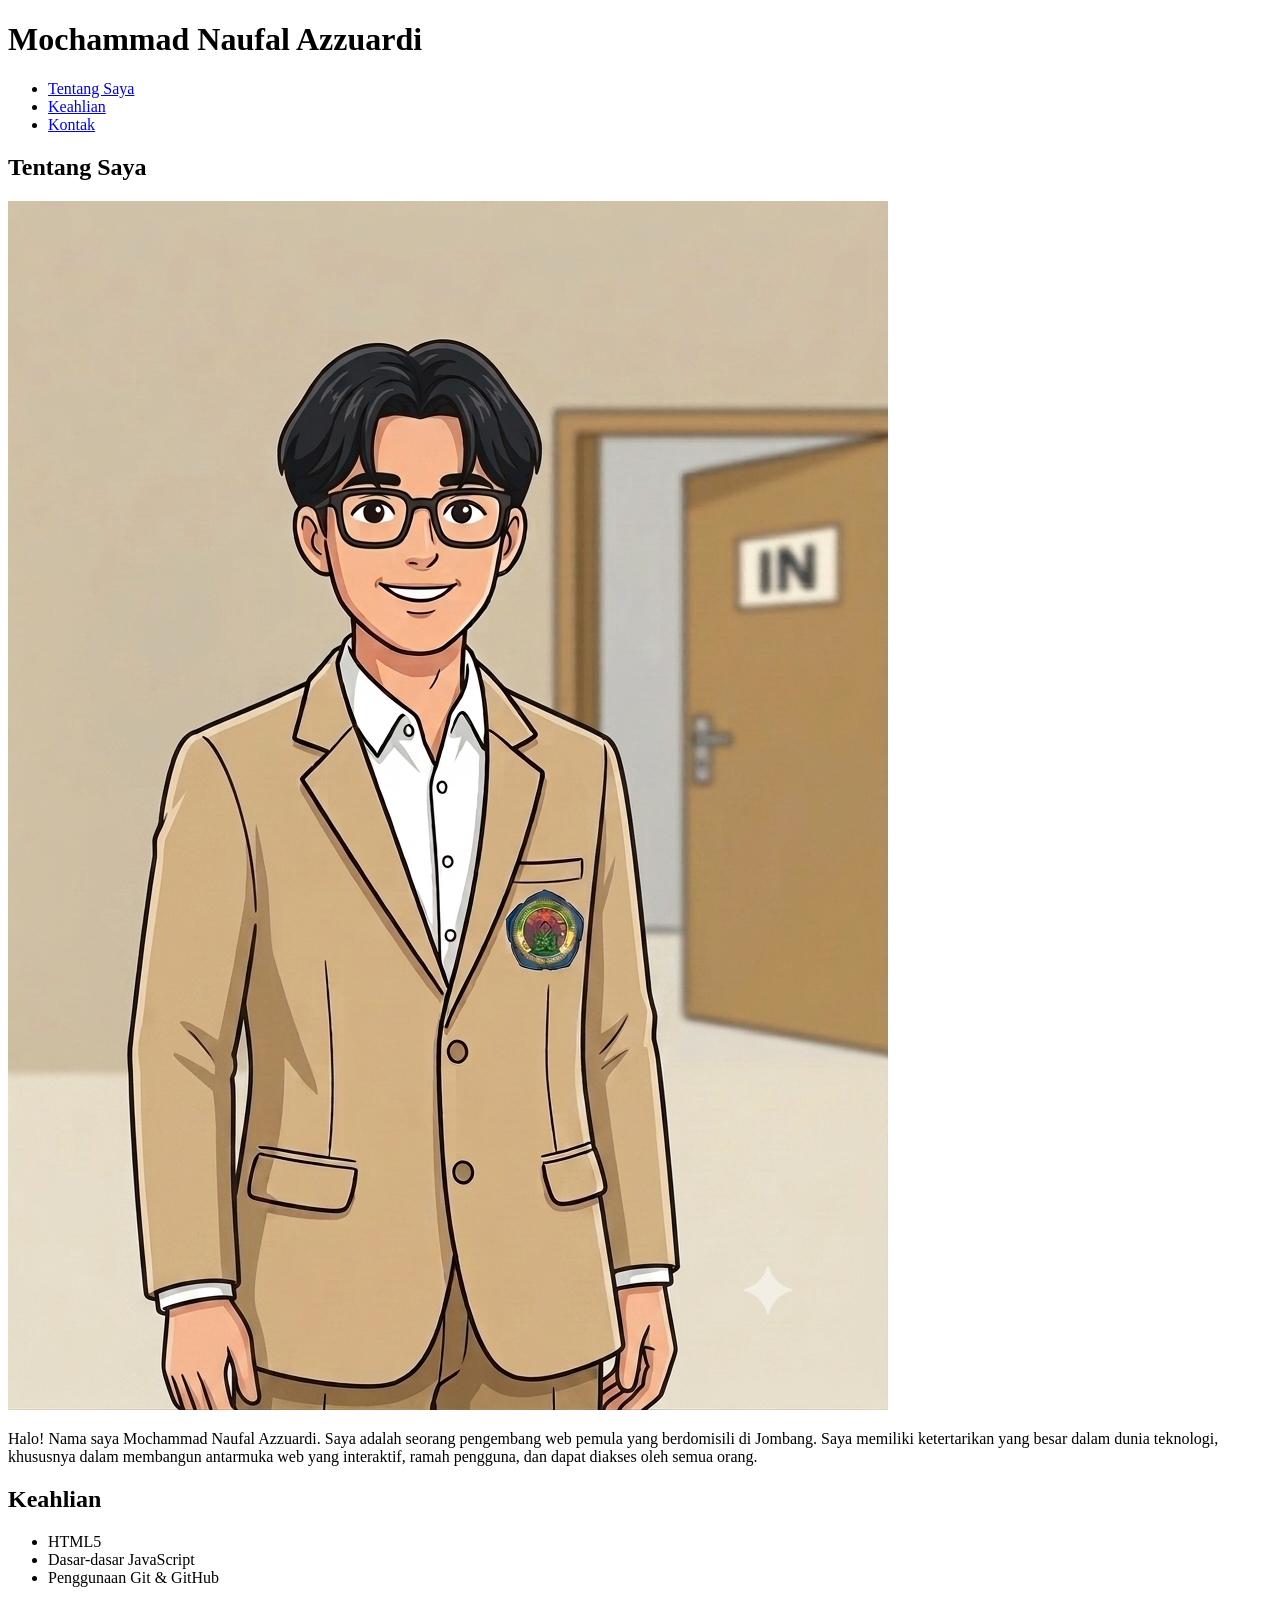
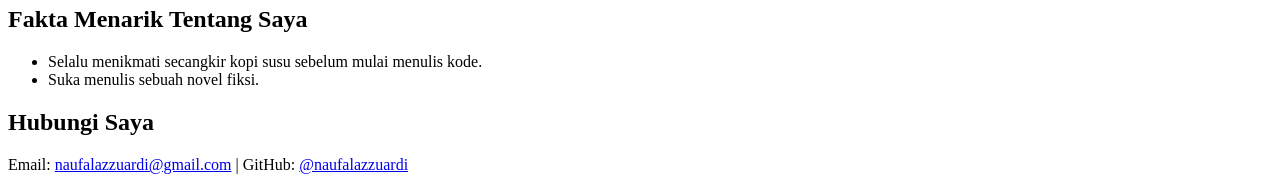
==== Tugas html/index.html @ f4faac8d "Add files via upload" ====
<!doctype html>
<html lang="id">
  <head>
    <meta charset="UTF-8" />
    <meta name="viewport" content="width=device-width, initial-scale=1.0" />
    <title>Tugas 2_Naufal</title>
  </head>
  <body>
    <header>
      <h1>Mochammad Naufal Azzuardi</h1>
    </header>

    <nav>
      <ul>
        <li><a href="#tentang-saya">Tentang Saya</a></li>
        <li><a href="#keahlian">Keahlian</a></li>
        <li><a href="#kontak">Kontak</a></li>
      </ul>
    </nav>

    <main>
      <section id="tentang-saya">
        <h2>Tentang Saya</h2>
        <img src="foto naufal.png" alt="Foto profil Mochammad Naufal Azzuardi tersenyum memakai kemeja rapi" />
        <p>
          Halo! Nama saya Mochammad Naufal Azzuardi. Saya adalah seorang pengembang web pemula yang berdomisili di Jombang. Saya memiliki ketertarikan yang besar dalam dunia teknologi, khususnya dalam membangun antarmuka web yang
          interaktif, ramah pengguna, dan dapat diakses oleh semua orang.
        </p>
      </section>

      <section id="keahlian">
        <h2>Keahlian</h2>
        <ul>
          <li>HTML5</li>
          <li>Dasar-dasar JavaScript</li>
          <li>Penggunaan Git & GitHub</li>
        </ul>
      </section>
    </main>

    <aside>
      <h2>Fakta Menarik Tentang Saya</h2>
      <ul>
        <li>Selalu menikmati secangkir kopi susu sebelum mulai menulis kode.</li>
        <li>Suka menulis sebuah novel fiksi.</li>
      </ul>
    </aside>

    <footer id="kontak">
      <h2>Hubungi Saya</h2>
      <p>
        Email: <a href="mailto:naufalazzuardi@gmail.com">naufalazzuardi@gmail.com</a> | GitHub:
        <a href="https://github.com/MochammadNaufalAzzuardi" target="_blank" rel="noopener noreferrer">@naufalazzuardi</a>
      </p>
    </footer>
  </body>
</html>
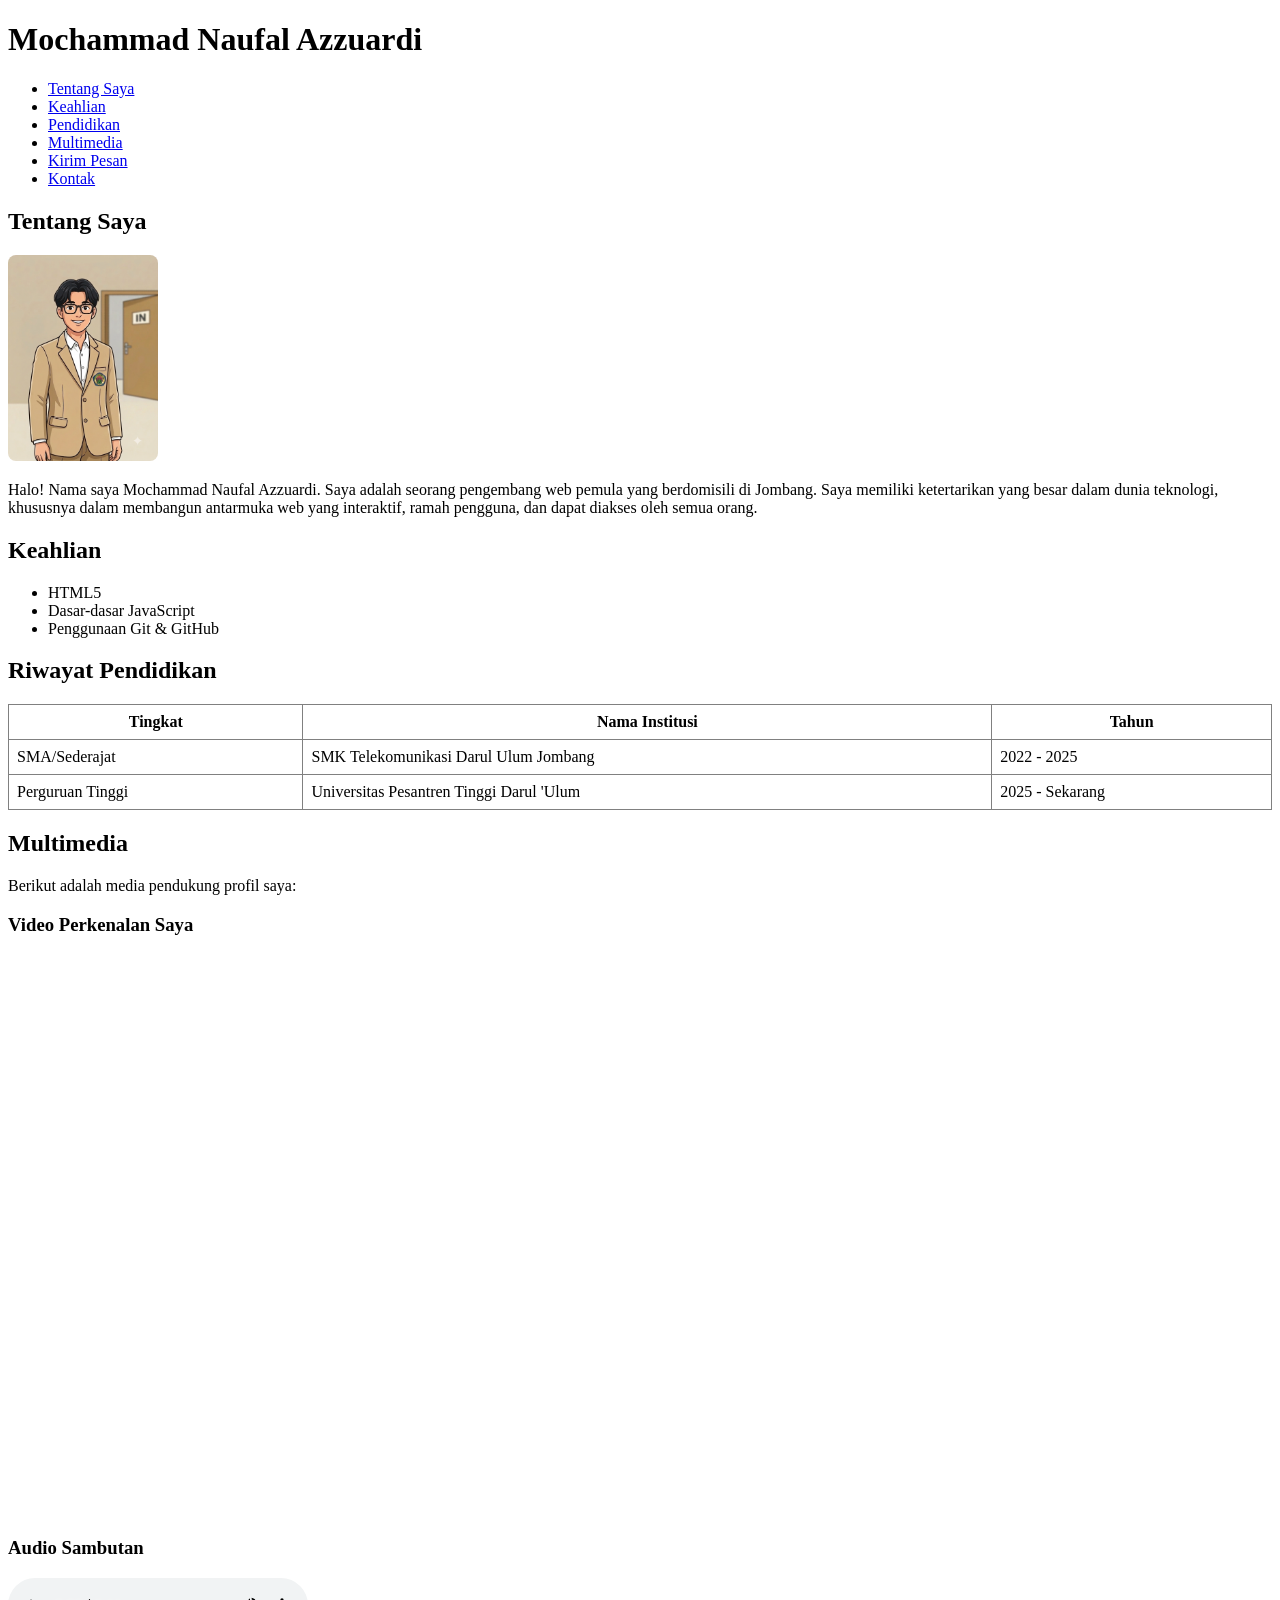
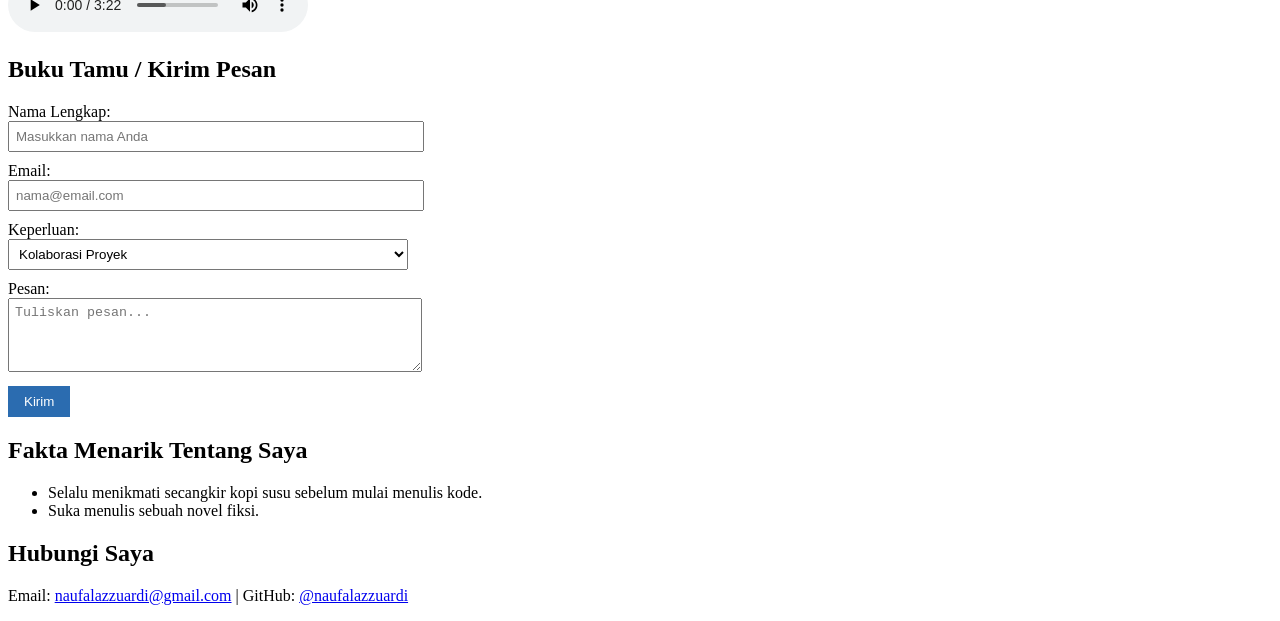
==== commit 9f60ab96: "Update Modul 3 Modul 3 - Form, Tabel, Multimedia HTML5" ====
--- a/Tugas html/index.html
+++ b/Tugas html/index.html
@@ -14,6 +14,9 @@
       <ul>
         <li><a href="#tentang-saya">Tentang Saya</a></li>
         <li><a href="#keahlian">Keahlian</a></li>
+        <li><a href="#pendidikan">Pendidikan</a></li>
+        <li><a href="#multimedia">Multimedia</a></li>
+        <li><a href="#pesan-form">Kirim Pesan</a></li>
         <li><a href="#kontak">Kontak</a></li>
       </ul>
     </nav>
@@ -21,7 +24,8 @@
     <main>
       <section id="tentang-saya">
         <h2>Tentang Saya</h2>
-        <img src="foto naufal.png" alt="Foto profil Mochammad Naufal Azzuardi tersenyum memakai kemeja rapi" />
+        <img src="foto naufal.png" alt="Foto profil Mochammad Naufal Azzuardi tersenyum memakai kemeja rapi" width="150" 
+          style="border-radius: 8px;"/>
         <p>
           Halo! Nama saya Mochammad Naufal Azzuardi. Saya adalah seorang pengembang web pemula yang berdomisili di Jombang. Saya memiliki ketertarikan yang besar dalam dunia teknologi, khususnya dalam membangun antarmuka web yang
           interaktif, ramah pengguna, dan dapat diakses oleh semua orang.
@@ -35,6 +39,86 @@
           <li>Dasar-dasar JavaScript</li>
           <li>Penggunaan Git & GitHub</li>
         </ul>
+      </section>
+
+      <section id="pendidikan">
+        <h2>Riwayat Pendidikan</h2>
+        <table border="1" cellpadding="8" cellspacing="0" style="width: 100%; border-collapse: collapse;">
+          <thead>
+            <tr>
+              <th>Tingkat</th>
+              <th>Nama Institusi</th>
+              <th>Tahun</th>
+            </tr>
+          </thead>
+          <tbody>
+            <tr>
+              <td>SMA/Sederajat</td>
+              <td>SMK Telekomunikasi Darul Ulum Jombang</td>
+              <td>2022 - 2025</td>
+            </tr>
+            <tr>
+              <td>Perguruan Tinggi</td>
+              <td>Universitas Pesantren Tinggi Darul 'Ulum</td>
+              <td>2025 - Sekarang</td>
+            </tr>
+          </tbody>
+        </table>
+      </section>
+
+
+      <section id="multimedia">
+        <h2>Multimedia</h2>
+        <p>Berikut adalah media pendukung profil saya:</p>
+        
+        <div>
+          <h3>Video Perkenalan Saya</h3>
+          <iframe 
+            width="315" 
+            height="560" 
+            src="https://www.youtube.com/embed/28BAScW-tzY" 
+            title="YouTube Shorts video player" 
+            frameborder="0" 
+            allow="accelerometer; autoplay; clipboard-write; encrypted-media; gyroscope; picture-in-picture; web-share" 
+            referrerpolicy="strict-origin-when-cross-origin" 
+            allowfullscreen>
+          </iframe>
+        </div>
+
+        <div style="margin-top: 15px;">
+          <h3>Audio Sambutan</h3>
+          <audio controls>
+            <source src="audio.mp3" type="audio/mpeg">
+          </audio>
+        </div>
+      </section>
+
+
+      <section id="pesan-form">
+        <h2>Buku Tamu / Kirim Pesan</h2>
+        <form action="#" method="POST">
+          <div style="margin-bottom: 10px;">
+            <label for="nama">Nama Lengkap:</label><br>
+            <input type="text" id="nama" name="nama" required placeholder="Masukkan nama Anda" style="width: 100%; max-width: 400px; padding: 6px;">
+          </div>
+          <div style="margin-bottom: 10px;">
+            <label for="email">Email:</label><br>
+            <input type="email" id="email" name="email" required placeholder="nama@email.com" style="width: 100%; max-width: 400px; padding: 6px;">
+          </div>
+          <div style="margin-bottom: 10px;">
+            <label for="kategori">Keperluan:</label><br>
+            <select id="kategori" name="kategori" style="width: 100%; max-width: 400px; padding: 6px;">
+              <option value="kolaborasi">Kolaborasi Proyek</option>
+              <option value="pertanyaan">Pertanyaan Umum</option>
+              <option value="lainnya">Lainnya</option>
+            </select>
+          </div>
+          <div style="margin-bottom: 10px;">
+            <label for="pesan">Pesan:</label><br>
+            <textarea id="pesan" name="pesan" rows="4" required placeholder="Tuliskan pesan..." style="width: 100%; max-width: 400px; padding: 6px;"></textarea>
+          </div>
+          <button type="submit" style="padding: 8px 16px; background-color: #2b6cb0; color: white; border: none; cursor: pointer;">Kirim</button>
+        </form>
       </section>
     </main>
 
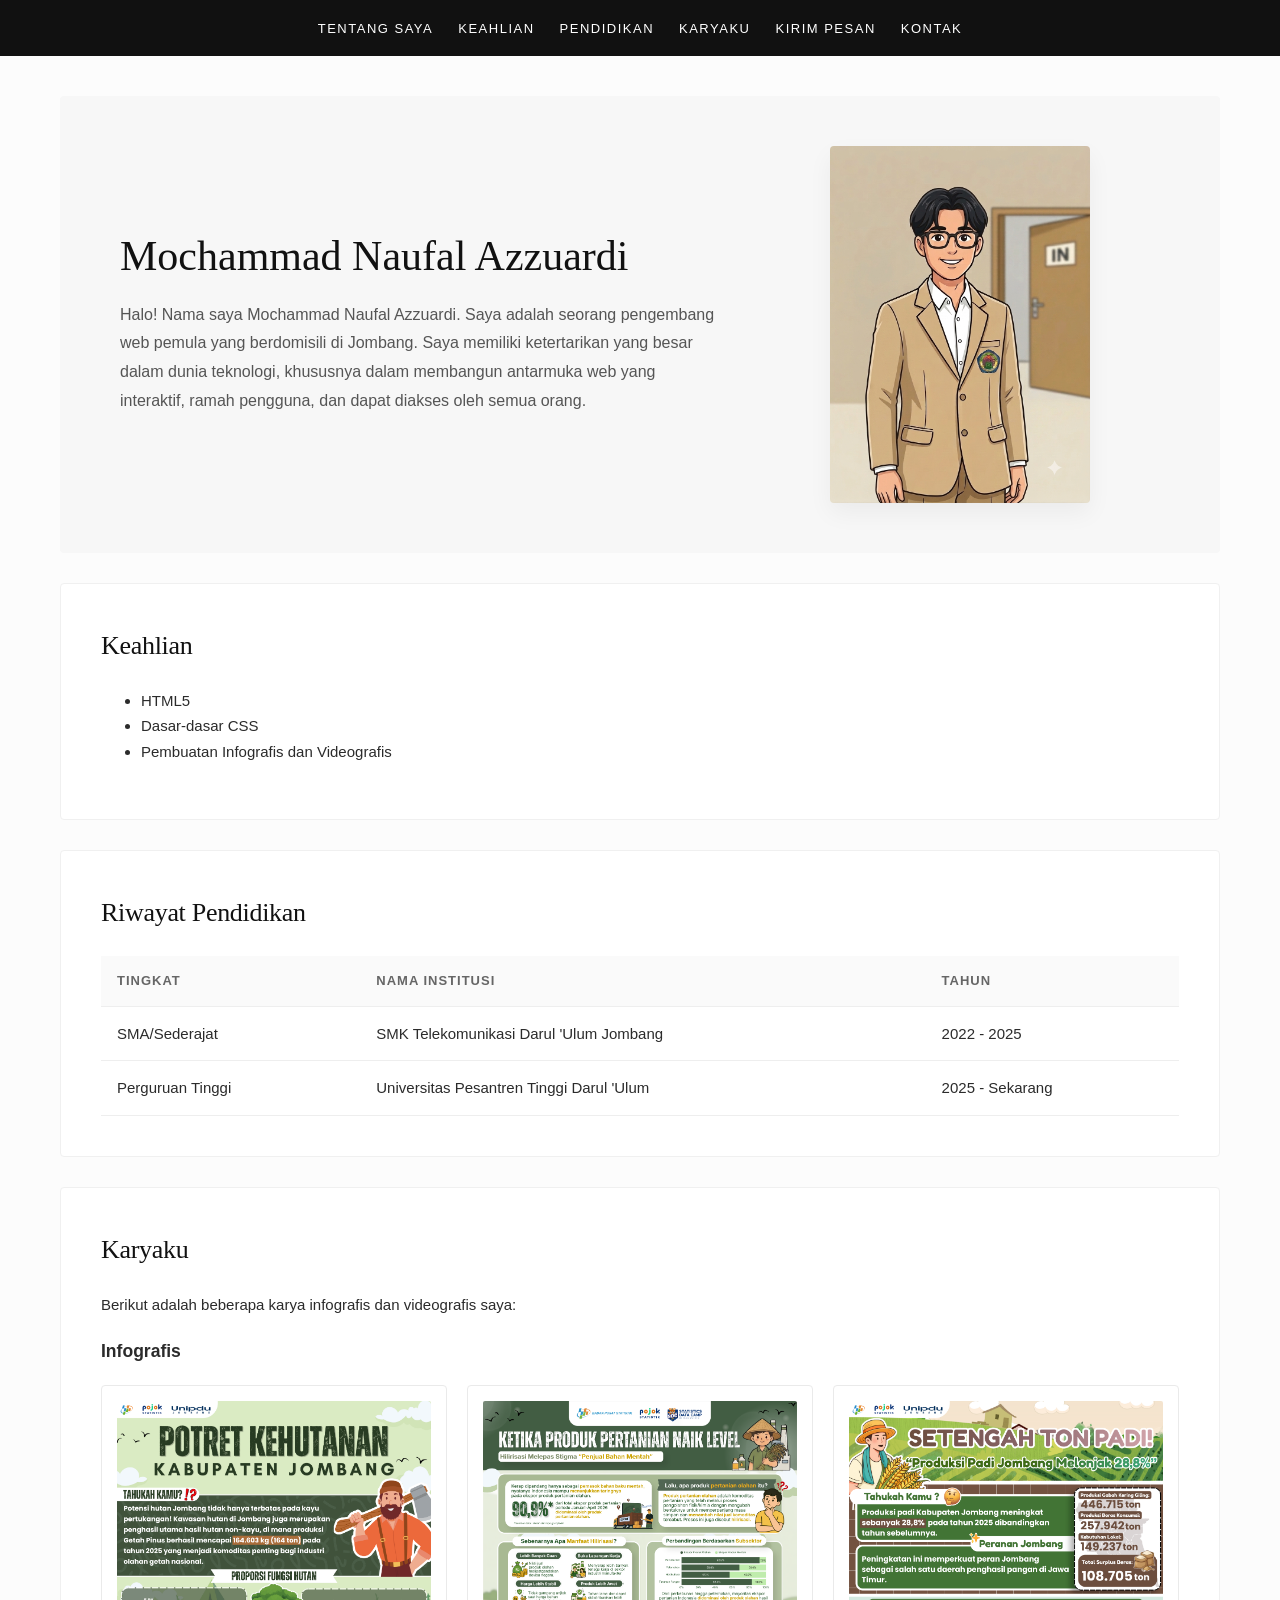
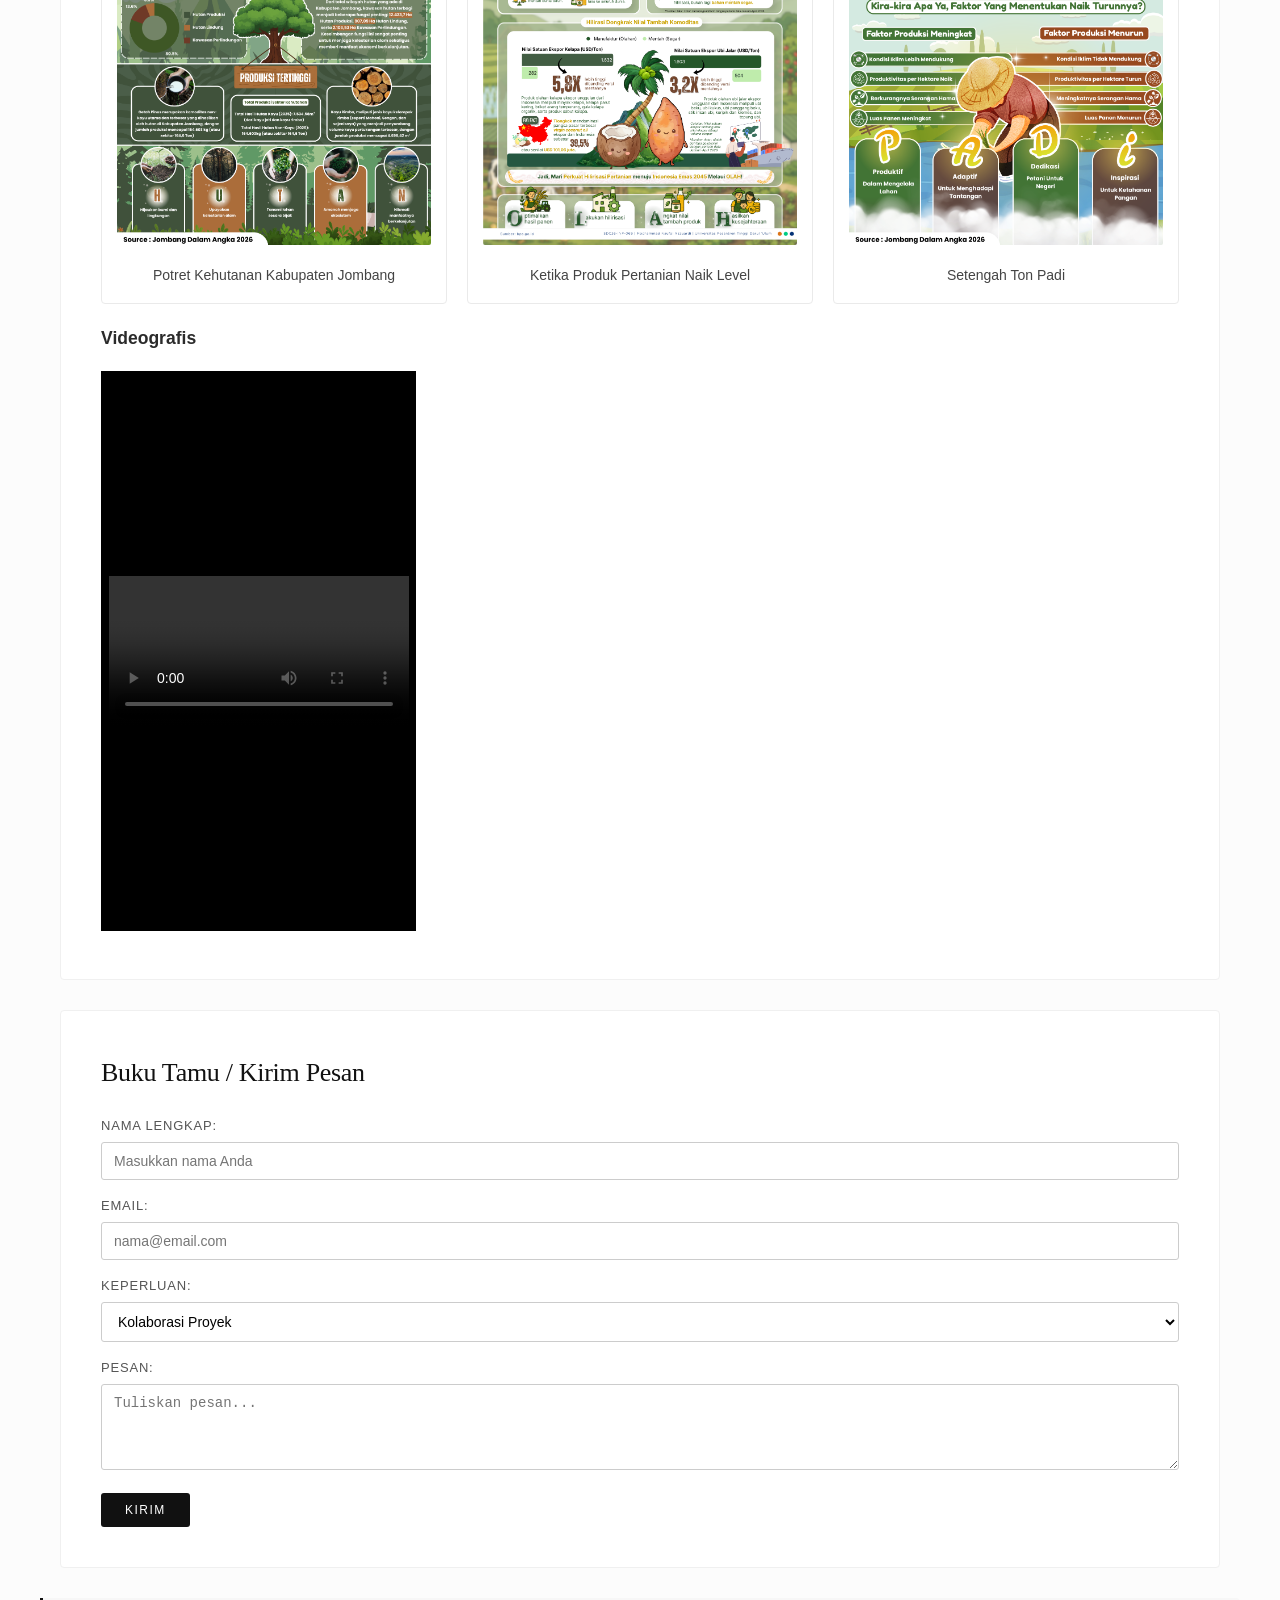
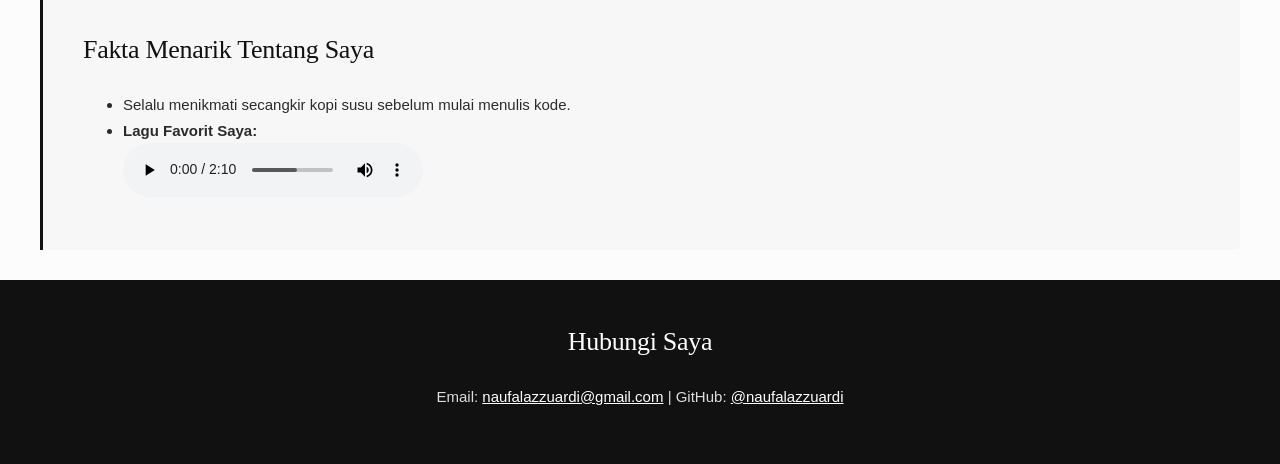
==== commit c45a914e: "Update Penambahan CSS Penyesuaian sedikit bagian dari isi HTML untuk menjaga relevansi, dan penyesua" ====
--- a/Tugas html/index.html
+++ b/Tugas html/index.html
@@ -4,18 +4,16 @@
     <meta charset="UTF-8" />
     <meta name="viewport" content="width=device-width, initial-scale=1.0" />
     <title>Tugas 2_Naufal</title>
+    <link rel="stylesheet" href="css/style.css">
   </head>
+
   <body>
-    <header>
-      <h1>Mochammad Naufal Azzuardi</h1>
-    </header>
-
-    <nav>
+    <nav class="nav">
       <ul>
         <li><a href="#tentang-saya">Tentang Saya</a></li>
         <li><a href="#keahlian">Keahlian</a></li>
         <li><a href="#pendidikan">Pendidikan</a></li>
-        <li><a href="#multimedia">Multimedia</a></li>
+        <li><a href="#karyaku">Karyaku</a></li>
         <li><a href="#pesan-form">Kirim Pesan</a></li>
         <li><a href="#kontak">Kontak</a></li>
       </ul>
@@ -23,27 +21,30 @@
 
     <main>
       <section id="tentang-saya">
-        <h2>Tentang Saya</h2>
-        <img src="foto naufal.png" alt="Foto profil Mochammad Naufal Azzuardi tersenyum memakai kemeja rapi" width="150" 
-          style="border-radius: 8px;"/>
+        <div class="teks-perkenalan">
+        <h1>Mochammad Naufal Azzuardi</h1>
         <p>
           Halo! Nama saya Mochammad Naufal Azzuardi. Saya adalah seorang pengembang web pemula yang berdomisili di Jombang. Saya memiliki ketertarikan yang besar dalam dunia teknologi, khususnya dalam membangun antarmuka web yang
           interaktif, ramah pengguna, dan dapat diakses oleh semua orang.
         </p>
+        </div>
+        <div class="foto-profil">
+          <img src="img/fotonaufal.png" alt="Foto profil Mochammad Naufal Azzuardi tersenyum memakai kemeja rapi"/>
+        </div>
       </section>
 
       <section id="keahlian">
         <h2>Keahlian</h2>
         <ul>
           <li>HTML5</li>
-          <li>Dasar-dasar JavaScript</li>
-          <li>Penggunaan Git & GitHub</li>
+          <li>Dasar-dasar CSS</li>
+          <li>Pembuatan Infografis dan Videografis</li>
         </ul>
       </section>
 
       <section id="pendidikan">
         <h2>Riwayat Pendidikan</h2>
-        <table border="1" cellpadding="8" cellspacing="0" style="width: 100%; border-collapse: collapse;">
+        <table>
           <thead>
             <tr>
               <th>Tingkat</th>
@@ -54,7 +55,7 @@
           <tbody>
             <tr>
               <td>SMA/Sederajat</td>
-              <td>SMK Telekomunikasi Darul Ulum Jombang</td>
+              <td>SMK Telekomunikasi Darul 'Ulum Jombang</td>
               <td>2022 - 2025</td>
             </tr>
             <tr>
@@ -67,57 +68,67 @@
       </section>
 
 
-      <section id="multimedia">
-        <h2>Multimedia</h2>
-        <p>Berikut adalah media pendukung profil saya:</p>
+      <section id="karyaku">
+        <h2>Karyaku</h2>
+        <p>Berikut adalah beberapa karya infografis dan videografis saya:</p>
         
-        <div>
-          <h3>Video Perkenalan Saya</h3>
-          <iframe 
-            width="315" 
-            height="560" 
-            src="https://www.youtube.com/embed/28BAScW-tzY" 
-            title="YouTube Shorts video player" 
+        <div class="grup-karya"> 
+          <h3>Infografis</h3>
+          <div class="karya-infografis">
+            <div class="infografis">
+              <img src="img/Potret Kehutanan.png" alt="Infografis 1" />
+              <p>Potret Kehutanan Kabupaten Jombang</p>
+            </div>
+            
+            <div class="infografis">
+              <img src="img/Ketika Produk Pertanian Naik Level.png" alt="Infografis 2" />
+              <p>Ketika Produk Pertanian Naik Level</p>
+            </div>
+
+            <div class="infografis">
+              <img src="img/Setengah Ton Padi.png" alt="Infografis 3" />
+              <p>Setengah Ton Padi</p>
+            </div>
+          </div>
+        </div>
+
+        <div class="grup-karya">
+          <h3>Videografis</h3>
+          <iframe class="videografis"
+            src="Video/Tahukah Kalian.mp4" 
+            title="Videografis Saya" 
             frameborder="0" 
             allow="accelerometer; autoplay; clipboard-write; encrypted-media; gyroscope; picture-in-picture; web-share" 
             referrerpolicy="strict-origin-when-cross-origin" 
             allowfullscreen>
           </iframe>
         </div>
-
-        <div style="margin-top: 15px;">
-          <h3>Audio Sambutan</h3>
-          <audio controls>
-            <source src="audio.mp3" type="audio/mpeg">
-          </audio>
-        </div>
       </section>
-
 
       <section id="pesan-form">
         <h2>Buku Tamu / Kirim Pesan</h2>
         <form action="#" method="POST">
-          <div style="margin-bottom: 10px;">
-            <label for="nama">Nama Lengkap:</label><br>
-            <input type="text" id="nama" name="nama" required placeholder="Masukkan nama Anda" style="width: 100%; max-width: 400px; padding: 6px;">
+          <div class="form-group">
+            <label for="nama">Nama Lengkap:</label>
+            <input type="text" id="nama" name="nama" class="form-control" required placeholder="Masukkan nama Anda">
           </div>
-          <div style="margin-bottom: 10px;">
-            <label for="email">Email:</label><br>
-            <input type="email" id="email" name="email" required placeholder="nama@email.com" style="width: 100%; max-width: 400px; padding: 6px;">
+          <div class="form-group">
+            <label for="email">Email:</label>
+            <input type="email" id="email" name="email" class="form-control" required placeholder="nama@email.com">
           </div>
-          <div style="margin-bottom: 10px;">
-            <label for="kategori">Keperluan:</label><br>
-            <select id="kategori" name="kategori" style="width: 100%; max-width: 400px; padding: 6px;">
+          <div class="form-group">
+            <label for="kategori">Keperluan:</label>
+            <select id="kategori" name="kategori" class="form-control">
               <option value="kolaborasi">Kolaborasi Proyek</option>
               <option value="pertanyaan">Pertanyaan Umum</option>
               <option value="lainnya">Lainnya</option>
             </select>
           </div>
-          <div style="margin-bottom: 10px;">
-            <label for="pesan">Pesan:</label><br>
-            <textarea id="pesan" name="pesan" rows="4" required placeholder="Tuliskan pesan..." style="width: 100%; max-width: 400px; padding: 6px;"></textarea>
+          <div class="form-group">
+            <label for="pesan">Pesan:</label>
+            <textarea id="pesan" name="pesan" rows="4" class="form-control" required placeholder="Tuliskan pesan..."></textarea>
           </div>
-          <button type="submit" style="padding: 8px 16px; background-color: #2b6cb0; color: white; border: none; cursor: pointer;">Kirim</button>
+          <button type="submit" class="btn-submit">Kirim</button>
         </form>
       </section>
     </main>
@@ -126,7 +137,12 @@
       <h2>Fakta Menarik Tentang Saya</h2>
       <ul>
         <li>Selalu menikmati secangkir kopi susu sebelum mulai menulis kode.</li>
-        <li>Suka menulis sebuah novel fiksi.</li>
+        <li>
+          <strong>Lagu Favorit Saya:</strong><br>
+          <audio controls>
+            <source src="audio/audio.mp3" type="audio/mpeg">
+          </audio>
+        </li>
       </ul>
     </aside>
 
--- a/Tugas html/css/style.css
+++ b/Tugas html/css/style.css
@@ -0,0 +1,238 @@
+* {
+  box-sizing: border-box;
+}
+
+body {
+  font-family: -apple-system, BlinkMacSystemFont, "Segoe UI", Roboto, Helvetica, Arial, sans-serif;
+  font-size: 15px;
+  line-height: 1.7;
+  color: #2b2b2b;
+  background-color: #fcfcfc;
+  margin: 0;
+  padding: 0;
+}
+
+
+nav.nav {
+  background-color: #111111;
+  padding: 15px 20px;
+  margin-bottom: 40px;
+}
+
+nav.nav ul {
+  list-style: none;
+  padding: 0;
+  margin: 0;
+  display: flex;
+  gap: 25px;
+  flex-wrap: wrap;
+  justify-content: center;
+}
+
+nav.nav a {
+  color: #ffffff;
+  text-decoration: none;
+  font-size: 13px;
+  text-transform: uppercase;
+  letter-spacing: 1.5px;
+  transition: color 0.2s ease;
+}
+
+main {
+  max-width: 1200px;
+  margin: 0 auto;
+  padding: 0 20px;
+}
+
+main section {
+  background-color: #ffffff;
+  padding: 40px;
+  margin-bottom: 30px;
+  border: 1px solid #f0f0f0;
+  border-radius: 4px;
+}
+
+main section h2, aside h2, footer h2 {
+  font-family: 'Georgia', 'Times New Roman', serif;
+  font-size: 26px;
+  font-weight: 400;
+  color: #111111;
+  margin-top: 0;
+  margin-bottom: 20px;
+  letter-spacing: -0.3px;
+}
+
+
+#tentang-saya {
+  display: flex;
+  flex-direction: row;
+  align-items: center;
+  justify-content: space-between;
+  gap: 40px;
+  padding: 50px 60px;
+  background-color: #f7f7f7;
+  border: none;
+}
+
+.teks-perkenalan {
+  flex: 1.2;
+  text-align: left;
+}
+
+.teks-perkenalan h1 {
+  font-family: 'Georgia', 'Times New Roman', serif;
+  font-size: 42px;
+  font-weight: 400;
+  margin: 0 0 20px 0;
+  color: #111111;
+  line-height: 1.15;
+}
+
+.teks-perkenalan p {
+  font-size: 16px;
+  color: #555555;
+  margin: 0;
+  line-height: 1.8;
+}
+
+.foto-profil {
+  flex: 0.8;
+  display: flex;
+  justify-content: center;
+}
+
+.foto-profil img {
+  width: 100%;
+  max-width: 260px;
+  height: auto;
+  object-fit: cover;
+  border-radius: 4px;
+  box-shadow: 0 10px 25px rgba(0, 0, 0, 0.05);
+}
+
+
+table {
+  width: 100%;
+  border-collapse: collapse;
+  margin-top: 10px;
+}
+
+table th, table td {
+  padding: 14px 16px;
+  border-bottom: 1px solid #eee;
+  text-align: left;
+}
+
+table th {
+  font-weight: 600;
+  font-size: 13px;
+  text-transform: uppercase;
+  letter-spacing: 1px;
+  color: #666;
+  background-color: #fafafa;
+}
+
+
+.grup-karya {
+  margin-top: 20px;
+}
+
+.karya-infografis {
+  display: grid;
+  grid-template-columns: repeat(auto-fit, minmax(240px, 1fr));
+  gap: 20px;
+  margin-top: 15px;
+}
+
+.infografis {
+  background-color: #ffffff;
+  border: 1px solid #eaeaea;
+  border-radius: 4px;
+  padding: 15px;
+  text-align: center;
+  transition: transform 0.2s ease, box-shadow 0.2s ease;
+}
+
+.infografis img {
+  width: 100%;
+  height: auto;
+  border-radius: 2px;
+}
+
+.infografis p {
+  font-size: 14px;
+  margin-top: 12px;
+  margin-bottom: 0;
+  color: #444444;
+  font-weight: 500;
+}
+
+.videografis {
+  width: 315px;
+  height: 560px;
+}
+
+.form-group {
+  margin-bottom: 15px;
+}
+
+.form-group label {
+  font-size: 13px;
+  text-transform: uppercase;
+  letter-spacing: 0.8px;
+  color: #555555;
+  display: block;
+  margin-bottom: 5px;
+}
+
+.form-control {
+  width: 100%;
+  padding: 10px 12px;
+  border: 1px solid #ccc;
+  border-radius: 3px;
+  font-size: 14px;
+  background-color: #fff;
+}
+
+.form-control:focus {
+  outline: none;
+  border-color: #111;
+}
+
+.btn-submit {
+  padding: 10px 24px;
+  background-color: #111111;
+  color: #ffffff;
+  border: none;
+  border-radius: 3px;
+  font-size: 12px;
+  text-transform: uppercase;
+  letter-spacing: 1.5px;
+  cursor: pointer;
+  transition: background-color 0.2s ease;
+}
+
+aside {
+  max-width: 1200px;
+  margin: 0 auto 30px auto;
+  padding: 30px 40px;
+  background-color: #f7f7f7;
+  border-left: 3px solid #111111;
+  border-radius: 0 4px 4px 0;
+}
+
+footer {
+  background-color: #111111;
+  color: #dddddd;
+  padding: 40px 20px;
+  text-align: center;
+}
+
+footer h2 {
+  color: #ffffff;
+}
+
+footer a {
+  color: #ffffff;
+  text-decoration: underline;
+}
